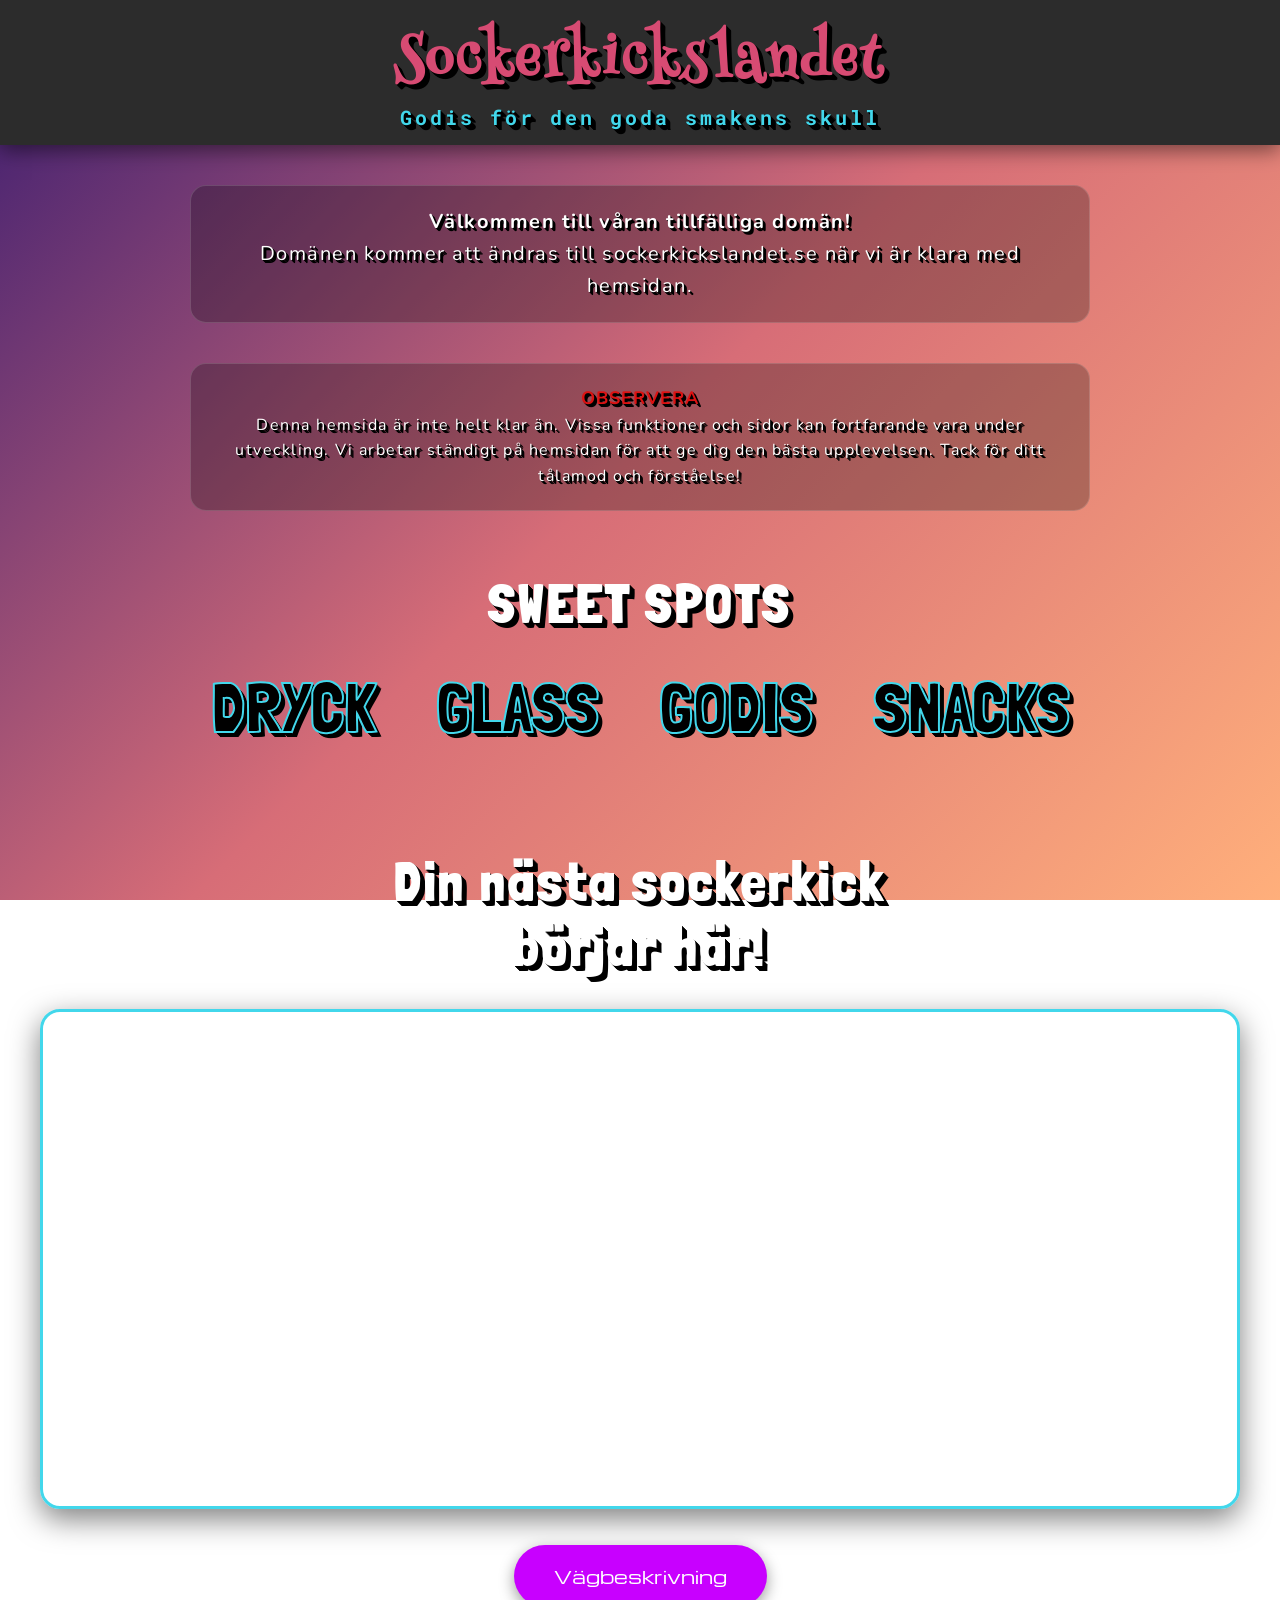
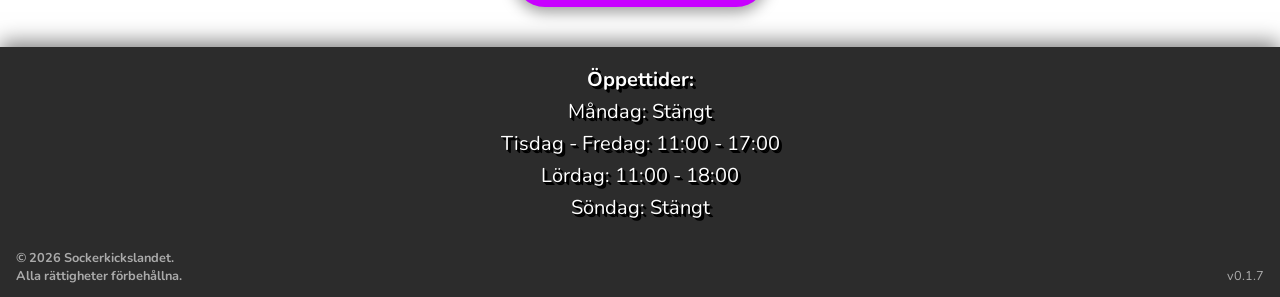
==== index.html @ ba5c366e "Added opening hours Fixed the spacing between name and slogan Made the boxes on landing page equally" ====
<!DOCTYPE html>
<html lang="sv">
<head>
    <meta charset="UTF-8">
    <meta name="viewport" content="width=device-width, initial-scale=1.0">
    <title>Sockerkickslandet</title>
    <link rel="preconnect" href="https://fonts.googleapis.com">
    <link rel="preconnect" href="https://fonts.gstatic.com" crossorigin>
    <link href="https://fonts.googleapis.com/css?family=Henny+Penny" rel="stylesheet">
    <link href="https://fonts.googleapis.com/css?family=Roboto+Mono" rel="stylesheet">
    <link href="https://fonts.googleapis.com/css2?family=Nunito:wght@400;600;700&display=swap" rel="stylesheet">
    <link href="https://fonts.googleapis.com/css?family=Londrina+Solid" rel="stylesheet">
    <link href="https://fonts.googleapis.com/css?family=Michroma" rel="stylesheet">
    <link rel="stylesheet" href="./CSS/style.css">
</head>
<body>

    <header class="header">
        <h1 class="h1">Sockerkickslandet</h1>
        <h4 class="h4">Godis för den goda smakens skull</h4>
    </header>

    <main>
        <p class="intro-text">
            <strong>Välkommen till våran tillfälliga domän!</strong>
            <br> Domänen kommer att ändras till sockerkickslandet.se när vi är klara med hemsidan. <br>
        </p>

        <p class="disclaimer">
            <strong class="obs">OBSERVERA</strong> <br>
            Denna hemsida är inte helt klar än. Vissa funktioner och sidor kan fortfarande vara under utveckling. Vi arbetar ständigt på hemsidan för att ge dig den bästa upplevelsen. Tack för ditt tålamod och förståelse!
        </p>

        <!-- News Carousel -->

        <!-- Sortiment Navigation -->
        <h2 class="section-title">SWEET SPOTS</h2>
        <div class="btns">
            <a href="./pages/dryck.html">DRYCK</a>
            <a href="./pages/glass.html">GLASS</a>
            <a href="./pages/godis.html">GODIS</a>
            <a href="./pages/snacks.html">SNACKS</a>
        </div>

        <!-- Map Section -->
        <div class="map-container">
            <h2 class="section-title">Din nästa sockerkick<br>börjar här!</h2>
            <div class="map">
                <iframe 
                    src="https://www.google.com/maps/embed?pb=!1m18!1m12!1m3!1d4073.549471540988!2d15.08168982332963!3d58.395341096308705!2m3!1f0!2f0!3f0!3m2!1i1024!2i768!4f13.1!3m3!1m2!1s0x465bd1c88b807601%3A0x901c68a6ddb0e1c5!2sSockerkickslandet!5e1!3m2!1sen!2sse!4v1773213784940!5m2!1sen!2sse"
                    allowfullscreen="" loading="lazy">
                </iframe>
            </div>
            <a class="directions" href="https://www.google.com/maps/dir/?api=1&destination=Vadstenagatan 1b, 596 33 Skänninge" target="_blank">
                Vägbeskrivning
            </a>
        </div>
    </main>

    <footer class="recfooter">
        <h4 class="copyright">© 2026 Sockerkickslandet. <br>Alla rättigheter förbehållna.</h4>
        <span class="version"></span>
    </span>

        <p class="open-h">
            <strong>Öppettider:</strong> <br>
            Måndag: Stängt <br>
            Tisdag - Fredag: 11:00 - 17:00 <br>
            Lördag: 11:00 - 18:00 <br>
            Söndag: Stängt
        </p>
    </footer>

    <script src="./JS/script.js"></script>
    <script src="./JS/version.js"></script>
</body>
</html>
---- CSS/style.css ----
/* ===================================================================
   SOCKERKICKSLANDET GLOBAL STYLES (CSS/style.css)
   =================================================================== */

:root {
  --primary-pink: #D74B73;
  --primary-cyan: #42D7EB;
  --purple-bg: #800080;
  --primary-red: #dc1212;
  --dark-header: #2c2c2c;
  --white: #ffffff;
}

* {
  box-sizing: border-box;
  margin: 0;
  padding: 0;
}

body {
  min-height: 100vh;
  display: flex;
  flex-direction: column;
  background: linear-gradient(135deg, #3a1c71, #d76d77, #ffaf7b);
  background-attachment: fixed;
  color: var(--white);
  font-family: 'Nunito', sans-serif;
  overflow-x: hidden;
}

.obs {
  color: var(--primary-red);
  font-weight: bold;
  text-transform: uppercase;
  letter-spacing: 1px;
  font-size: 18px;
}

/* --- HEADER & BRANDING --- */
.header {
  display: flex;
  flex-direction: column;
  align-items: center;
  justify-content: center;
  min-height: 140px;
  background-color: var(--dark-header);
  box-shadow: 0px 5px 20px rgba(0, 0, 0, 0.5);
  position: relative;
  z-index: 10;
  padding: 15px 10px;
}

.logo-link {
  text-decoration: none;
  color: inherit;
  text-align: center;
}

.h1 {
  font-size: clamp(32px, 6vw, 55px);
  font-family: 'Henny Penny', cursive;
  letter-spacing: 3px;
  color: var(--primary-pink);
  text-align: center;
  margin-bottom: -10px;
  text-shadow: #000000 1px 1px 0px, #000000 2px 2px 0px, #000000 3px 3px 0px, #000000 4px 4px 0px, #000000 5px 5px 0px;
}

.h4 {
  font-size: clamp(14px, 3vw, 20px);
  font-family: 'Roboto Mono', monospace;
  letter-spacing: 3px;
  color: var(--primary-cyan);
  text-align: center;
  text-shadow: #000000 1px 1px 0px, #000000 2px 2px 0px, #000000 3px 3px 0px, #000000 4px 4px 0px, #000000 5px 5px 0px;
}

/* --- TYPOGRAPHY & TITLES --- */
.intro-text {
  font-size: 20px;
  font-family: 'Nunito', sans-serif;
  letter-spacing: 1.5px;
  color: var(--white);
  text-align: center;
  margin: 40px auto;
  max-width: 900px;

  /* --- The Product Box Match --- */
  background: rgba(0, 0, 0, 0.25); /* The exact semi-transparent dark background */
  padding: 20px 30px; /* Matching padding, slightly wider on the sides for text */
  border-radius: 16px; /* Matched corner rounding */
  border: 1px solid rgba(255, 255, 255, 0.15); /* Matched subtle white border highlight */
  
  padding: 5 20px;
  text-shadow: #000000 1px 1px 0px, #000000 2px 2px 0px, #000000 3px 3px 0px;
  line-height: 1.6;
}

.disclaimer {
  font-size: 16px;
  font-family: 'Nunito', sans-serif;
  letter-spacing: 1.5px;
  color: var(--white); /* Swapped to white so it reads beautifully over the dark box, or use var(--primary-pink) if you want it to pop! */
  text-align: center;
  margin: 40px auto; /* Increased margin to give the box some breathing room from other elements */
  max-width: 900px;
  
  /* --- The Product Box Match --- */
  background: rgba(0, 0, 0, 0.25); /* The exact semi-transparent dark background */
  padding: 20px 30px; /* Matching padding, slightly wider on the sides for text */
  border-radius: 16px; /* Matched corner rounding */
  border: 1px solid rgba(255, 255, 255, 0.15); /* Matched subtle white border highlight */
  
  /* --- Text Styling --- */
  text-shadow: #000000 1px 1px 0px, #000000 2px 2px 0px, #000000 3px 3px 0px;
  line-height: 1.6; /* Slightly increased for easier reading inside a box */
}

.section-title {
  font-size: clamp(32px, 5vw, 55px);
  font-family: 'Ethnocentric', 'Londrina Solid', sans-serif;
  letter-spacing: 3px;
  color: var(--white);
  text-align: center; 
  margin: 60px 20px 30px;
  text-shadow: #000000 1px 1px 0px, #000000 2px 2px 0px, #000000 3px 3px 0px, #000000 4px 4px 0px, #000000 5px 5px 0px;
}

/* --- CATEGORY BUTTONS --- */
.btns {
  display: flex;
  justify-content: center;
  flex-wrap: wrap;
  gap: 60px;
  margin: 30px 20px;
}

.btns a {
  font-family: 'Londrina Solid', cursive, sans-serif;
  font-size: clamp(40px, 6vw, 70px);
  text-decoration: none;
  text-shadow: #000000 1px 1px 0px, #000000 2px 2px 0px, #000000 3px 3px 0px, #000000 4px 4px 0px, #000000 5px 5px 0px;
  color: #000000;
  -webkit-text-stroke: 2px var(--primary-cyan);
  transition: transform 0.2s ease;
}

.btns a:hover {
  transform: scale(1.1);
}

/* --- CAROUSEL & PRODUCT ROWS --- */
.carousel-wrapper {
  display: flex;
  align-items: center;
  justify-content: center;
  width: 95%;             /* Expanded to take up more screen space */
  max-width: 1400px;      /* Increased from 1200px for a roomier look */
  margin: 0 auto 40px auto;
  position: relative;
  padding: 0 50px;
}

.image-row {
  display: flex;
  gap: 30px;
  align-items: center;
  /* 'safe center' centers items when they fit, but switches to left-aligned when they overflow */
  justify-content: safe center; 
  overflow-x: auto;
  padding: 15px 20px; /* Generous side padding so cards don't hit the screen edge */
  width: 100%;
  scroll-behavior: smooth;
  cursor: grab;
  user-select: none;
  -webkit-user-drag: none;

  scrollbar-width: none;
  -ms-overflow-style: none;
}

.image-row::-webkit-scrollbar {
  display: none;
}

.image-row.active {
  cursor: grabbing;
}

.image-row.is-dragging {
  scroll-behavior: auto !important; /* Disables smooth lag during drag */
  cursor: grabbing !important;
}

.product-group {
  display: flex;
  flex-direction: column;
  align-items: center;  
  gap: 15px;
  flex-shrink: 0;
  background: rgba(0, 0, 0, 0.25);
  padding: 20px;
  border-radius: 16px;
  border: 1px solid rgba(255, 255, 255, 0.15);
  min-width: 220px;
}

.product-images {
  display: flex;
  justify-content: center;
  align-items: center;
  gap: 10px;
  height: 250px;
}

.product-images img {
  max-height: 100%;
  width: auto;
  object-fit: contain;
  filter: drop-shadow(0px 8px 12px rgba(0,0,0,0.5));
}

.product-text {
  font-size: 18px;
  font-family: 'Michroma', sans-serif;
  color: var(--white);
  text-align: center; 
  text-shadow: #000000 1px 1px 0px, #000000 2px 2px 0px, #000000 3px 3px 0px;
  line-height: 1.4;
}

.product-images img {         /* PREVENT IMAGE DRAGGING */
  pointer-events: none;       /* Disables clicking/dragging on the image itself */
  user-select: none;          /* Prevents image highlighting */
  -webkit-user-drag: none;    /* Safari/Chrome native drag disable */
}

/* Arrow Navigation Buttons */
.scroll-btn {
  position: absolute;
  top: 50%;
  transform: translateY(-50%);
  background: rgba(0, 0, 0, 0.6);
  color: var(--primary-cyan);
  border: 2px solid var(--primary-cyan);
  border-radius: 50%;
  width: 45px;
  height: 45px;
  font-size: 24px;
  cursor: pointer;
  z-index: 5;
  transition: all 0.2s ease;
}

.scroll-btn:hover {
  background: var(--primary-cyan);
  color: #000;
}

.scroll-btn.left { left: 0; }
.scroll-btn.right { right: 0; }

/* --- MAP & DIRECTIONS --- */
.map-container {
  display: flex;
  flex-direction: column;
  align-items: center;
  margin: 40px auto;
  width: 95%;            /* Spans wider across screen */
  max-width: 1200px;     /* Increased max limit from 800px */
}

.map {
  width: 100%;
}

.map iframe {
  width: 100%;
  height: 500px;         /* Increased height to match wider layout */
  border-radius: 20px;
  border: 3px solid var(--primary-cyan);
  box-shadow: 0px 10px 30px rgba(0, 0, 0, 0.5);
}

.directions {
  display: inline-block;
  margin-top: 30px;
  padding: 18px 40px;
  background-color: #c800ff;
  color: var(--white);
  text-decoration: none;
  font-family: "Michroma", sans-serif;
  font-size: 18px;
  border-radius: 50px;
  box-shadow: 0px 5px 15px rgba(0,0,0,0.4);
  transition: all 0.2s ease;
}

.directions:hover {
  background-color: #800080;
  transform: scale(1.05);
}

/* --- FOOTER --- */
.recfooter {
  position: relative; /* Acts as the anchor for absolute positioning */
  margin-top: auto;
  width: 100%;
  height: 250px;
  background-color: var(--dark-header);
  box-shadow: 0px -5px 20px rgba(0, 0, 0, 0.5);
  display: flex;
  align-items: center;
  justify-content: center;
}

/* Version text styling */
.recfooter .version {
  position: absolute;
  bottom: 12px;        /* Adjust distance from the bottom edge */
  right: 16px;         /* Adjust distance from the right edge */
  font-size: 0.8rem;
  color: var(--text-color, #ffffff); /* Adapts to your theme color, or falls back to white */
  opacity: 0.6;        /* Gives it a subtle look */
}

.copyright {
  position: absolute;
  bottom: 12px;        /* Adjust distance from the bottom edge */
  left: 16px;          /* Adjust distance from the left edge */
  font-size: 0.8rem;
  color: var(--text-color, #ffffff); /* Adapts to your theme color, or falls back to white */
  opacity: 0.6;        /* Gives it a subtle look */
}

.open-h {
  position: absolute;
  font-size : 20px;
  text-align: center;
  color: var(--white);
  margin-top: -55px;

  padding: 5 20px;
  text-shadow: #000000 1px 1px 0px, #000000 2px 2px 0px, #000000 3px 3px 0px;
  line-height: 1.6;
}

/* --- GRID LAYOUT (For Kulglass) --- */
.grid-container {
  display: grid;
  grid-template-columns: repeat(auto-fit, minmax(210px, 1fr));
  gap: 30px;
  max-width: 1200px;
  margin: 0 auto;
  padding: 20px;
  justify-items: center;
}

.out-of-stock {
  opacity: 0.5; /* Makes the product appear faded */
  position: relative;
  filter: brightness(0.7); /* Optional: adds a slight extra darkened/faded effect */
}

.dryck-info {
  text-align: center;
  font-size: 22px;
  margin: 20px auto;
  max-width: 800px;
  padding: 0 20px;
}

/* ===================================================================
   RESPONSIVE DESIGN (Media Query for Mobile Devices)
   =================================================================== */

@media (max-width: 768px) {
  .header {
    min-height: 100px; 
    padding: 10px 5px;
  }

  .h1 {
    text-shadow: #000000 1px 1px 0px, #000000 2px 2px 0px, #000000 3px 3px 0px; 
  }

  .intro-text {
    font-size: 16px; 
    margin: 20px auto;
  }

  .btns {
    gap: 25px; 
    margin: 20px 10px;
  }

  /* --- UPDATED CAROUSEL SYSTEM --- */
  .carousel-wrapper {
    padding: 0 15px; 
    width: 100%;
  }

  .image-row {
    gap: 15px; 
    padding: 10px 5px;
  }

  .product-group {
    min-width: 150px;    
    max-width: 165px;
    padding: 12px;       
    border-radius: 12px; 
    gap: 8px;
    justify-content: space-between; /* Pushes the image to the top and text to the absolute bottom of the card */
  }

  .product-images {
    height: 160px; 
  }

  .product-text {
    font-size: 14px;
    display: flex;
    flex-direction: column;
    justify-content: center;
    height: 48px; /* Force a uniform height so 3-line and 4-line items take up the exact same amount of space! */
  }

  .scroll-btn {
    display: none !important; 
  }

  .map iframe {
    height: 350px; 
  }

  .intro-text {
     /* --- The Product Box Match --- */
  background: rgba(0, 0, 0, 0.25); /* The exact semi-transparent dark background */
  padding: 20px 30px; /* Matching padding, slightly wider on the sides for text */
  border-radius: 16px; /* Matched corner rounding */
  border: 1px solid rgba(255, 255, 255, 0.15); /* Matched subtle white border highlight */
  width: calc(100% -40px);
  margin: 30px 20px;
  box-sizing: border-box;
  }

  .disclaimer {
 /* --- The Product Box Match --- */
  background: rgba(0, 0, 0, 0.25); /* The exact semi-transparent dark background */
  padding: 20px 30px; /* Matching padding, slightly wider on the sides for text */
  border-radius: 16px; /* Matched corner rounding */
  border: 1px solid rgba(255, 255, 255, 0.15); /* Matched subtle white border highlight */
  width: calc(100% -40px);
  margin: 0 20px;
  box-sizing: border-box;
  }

   /* --- MOBILE CSS GRID ADJUSTMENTS FOR KULGLASS --- */
  .grid-container {
    /* Changes columns on mobile to fit exactly two cards side-by-side perfectly! */
    grid-template-columns: repeat(2, minmax(140px, 1fr)); 
    gap: 15px; /* Squeezes the grid rows and columns closer together */
    padding: 15px;
    justify-items: center;
  }

  .copyright {
  position: absolute;
  bottom: 12px;        /* Adjust distance from the bottom edge */
  left: 16px;          /* Adjust distance from the left edge */
  font-size: 0.75rem;
  color: var(--text-color, #ffffff); /* Adapts to your theme color, or falls back to white */
  opacity: 0.6;        /* Gives it a subtle look */
  }
}
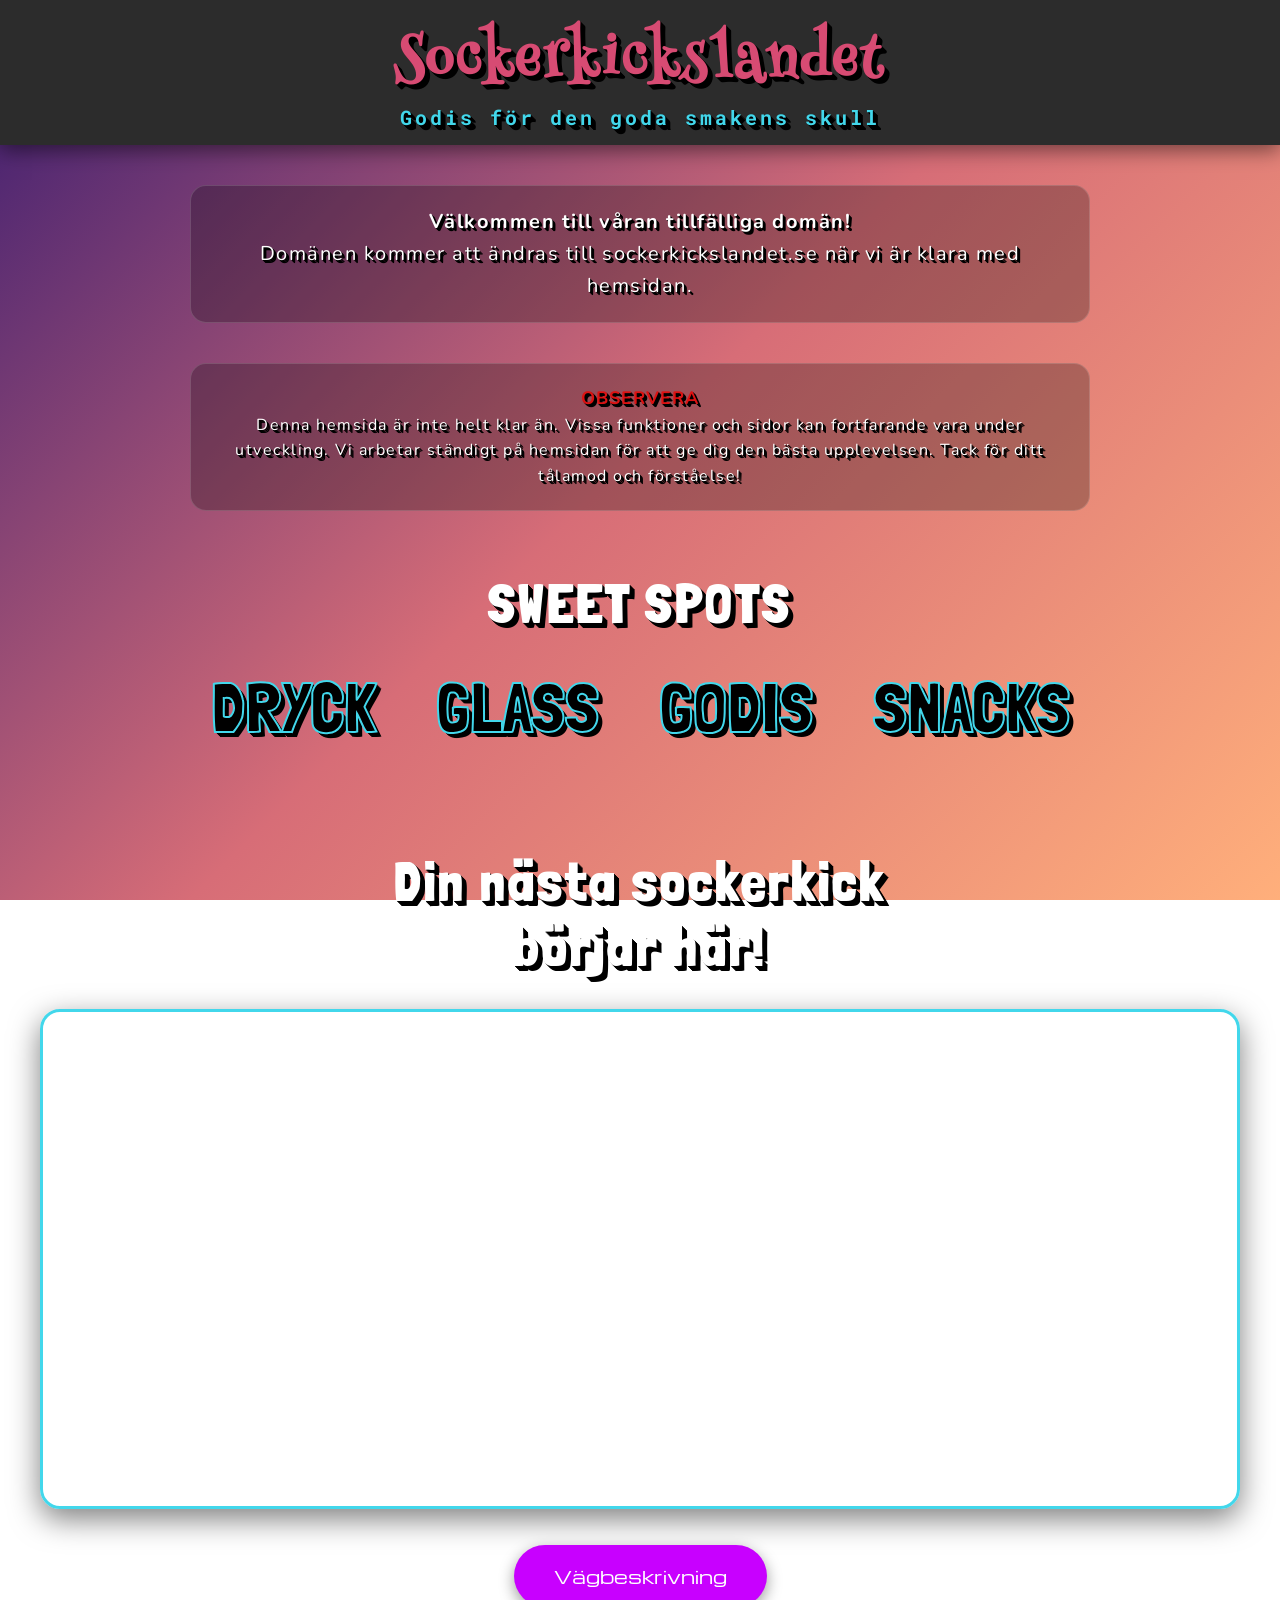
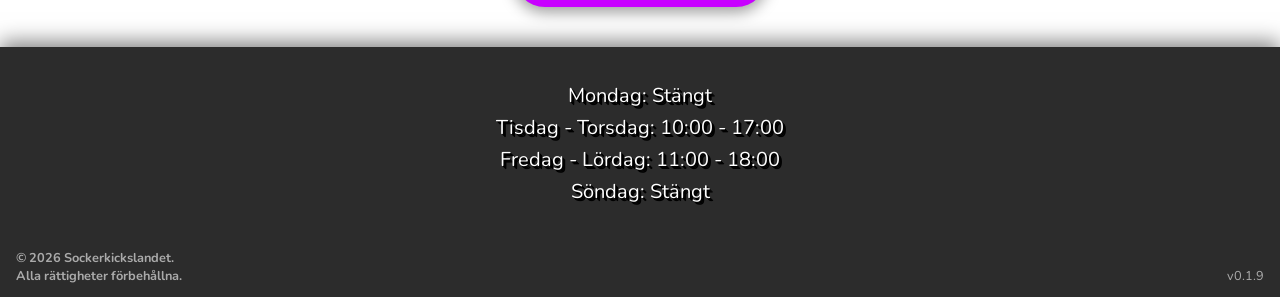
==== commit 533b7c65: "Fixed and optimized opening hours" ====
--- a/index.html
+++ b/index.html
@@ -60,18 +60,11 @@
     <footer class="recfooter">
         <h4 class="copyright">© 2026 Sockerkickslandet. <br>Alla rättigheter förbehållna.</h4>
         <span class="version"></span>
-    </span>
 
-        <p class="open-h">
-            <strong>Öppettider:</strong> <br>
-            Måndag: Stängt <br>
-            Tisdag - Fredag: 11:00 - 17:00 <br>
-            Lördag: 11:00 - 18:00 <br>
-            Söndag: Stängt
-        </p>
+        <p class="open-h"></p>
     </footer>
 
     <script src="./JS/script.js"></script>
-    <script src="./JS/version.js"></script>
+    <script src="./JS/optimization.js"></script>
 </body>
 </html>
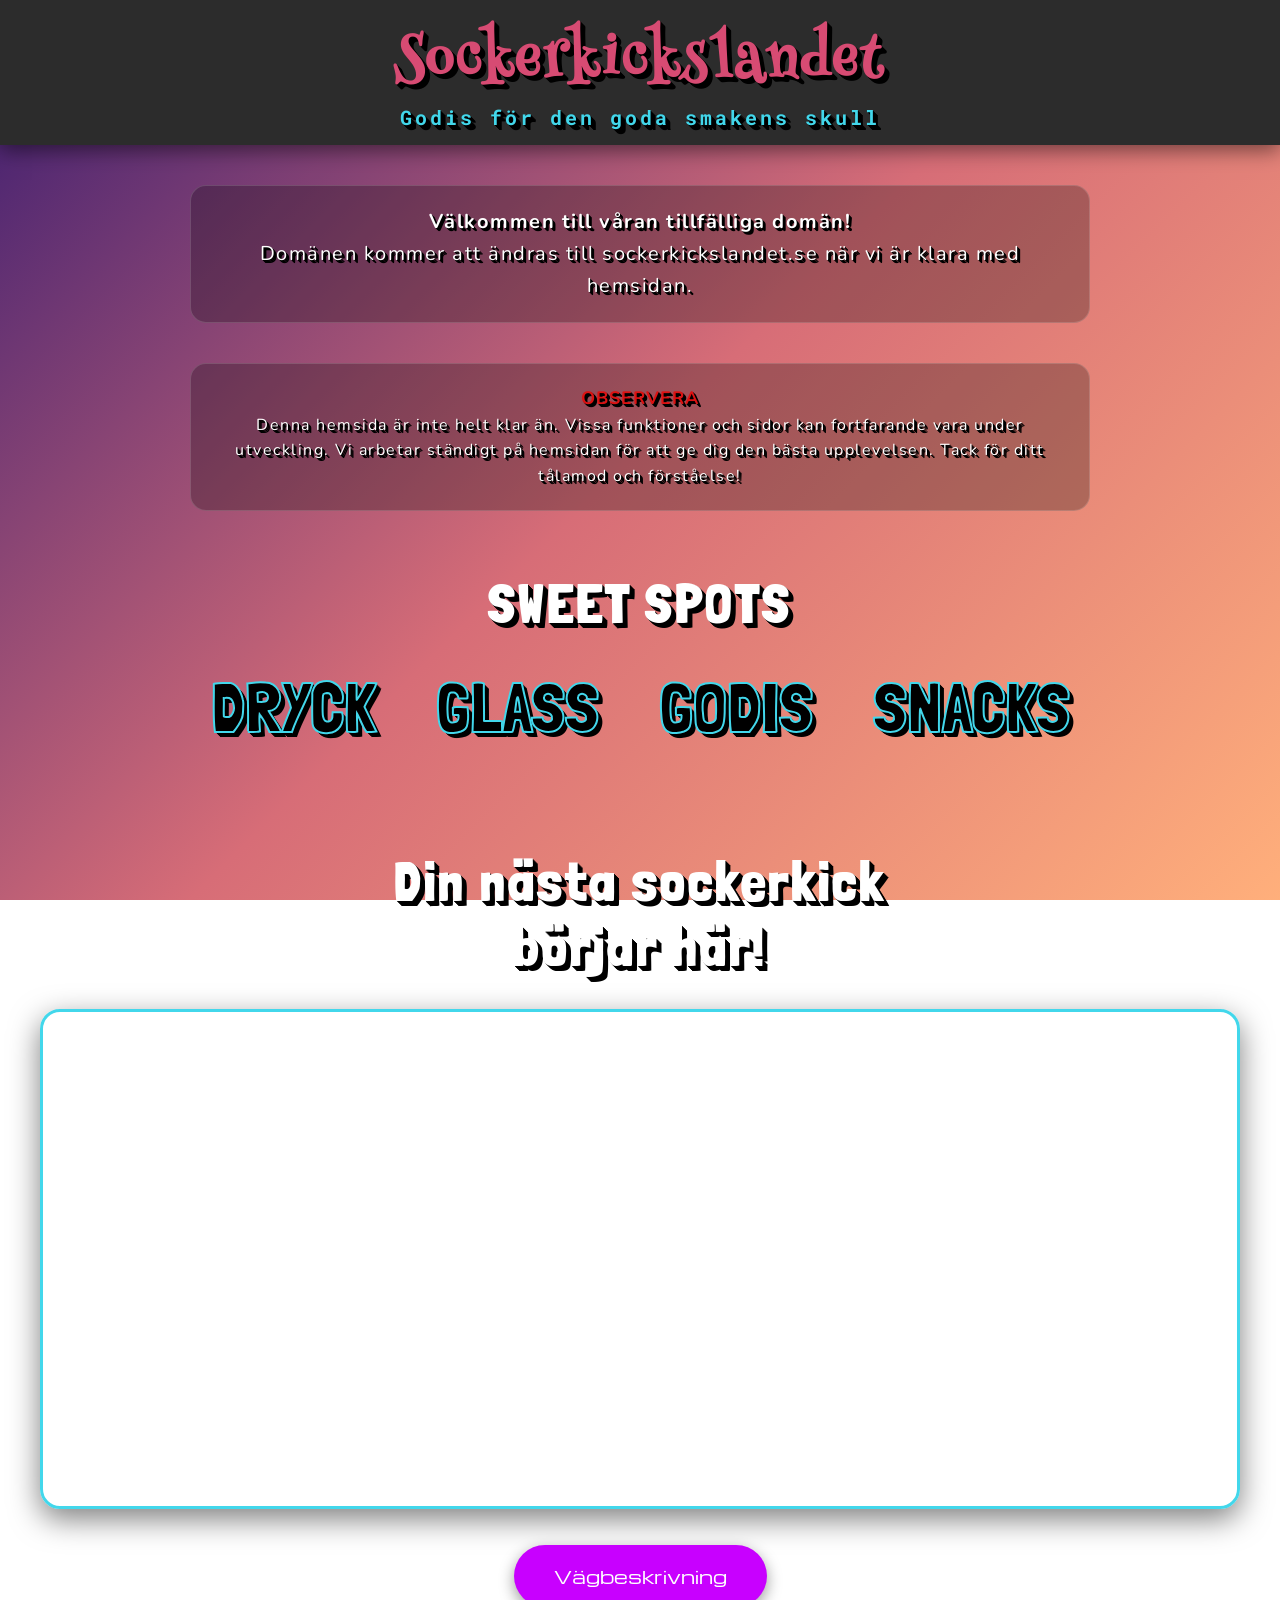
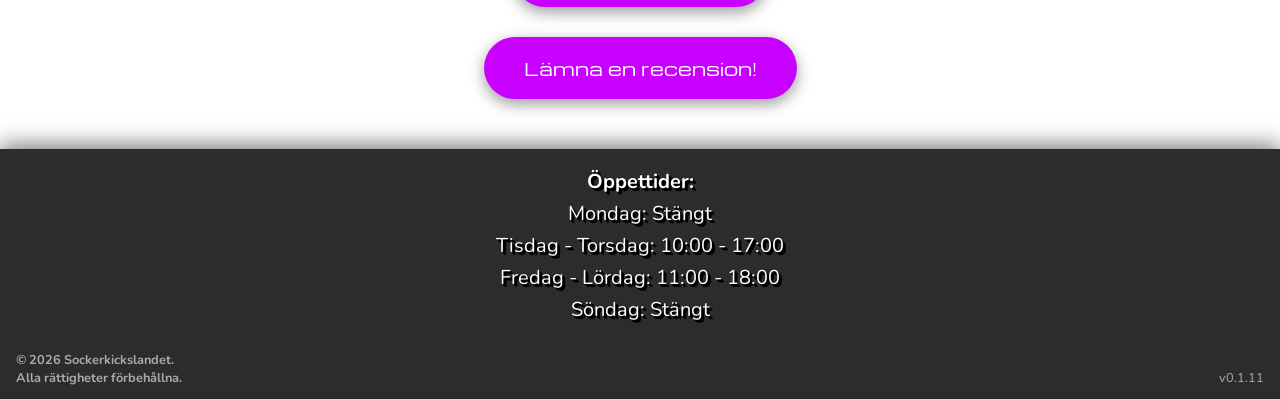
==== commit ef220442: "Added a review button Fixed some visual bugs" ====
--- a/index.html
+++ b/index.html
@@ -55,6 +55,13 @@
                 Vägbeskrivning
             </a>
         </div>
+
+        <!-- Leave a Review -->
+        <div class="review-btn">
+            <a class="review-link" href="https://search.google.com/local/writereview?placeid=ChIJAXaAi8jRW0YRxeGw3aZoHJA">
+            Lämna en recension!
+            </a>
+        </div>
     </main>
 
     <footer class="recfooter">
--- a/CSS/style.css
+++ b/CSS/style.css
@@ -266,6 +266,7 @@
   flex-direction: column;
   align-items: center;
   margin: 40px auto;
+  margin-bottom: 10px;
   width: 95%;            /* Spans wider across screen */
   max-width: 1200px;     /* Increased max limit from 800px */
 }
@@ -297,6 +298,33 @@
 }
 
 .directions:hover {
+  background-color: #800080;
+  transform: scale(1.05);
+}
+
+/* --- REVIEW LINK --- */
+.review-btn {
+  display: flex;
+  justify-content: center;
+  margin-bottom: 50px;
+}
+
+.review-link {
+  display: inline-block;
+  text-align: center;
+  margin-top: 20px;
+  padding: 18px 40px;
+  background-color: #c800ff;
+  color: var(--white);
+  text-decoration: none;
+  font-family: "Michroma", sans-serif;
+  font-size: 18px;
+  border-radius: 50px;
+  box-shadow: 0px 5px 15px rgba(0,0,0,0.4);
+  transition: all 0.2s ease;
+}
+
+.review-link:hover {
   background-color: #800080;
   transform: scale(1.05);
 }
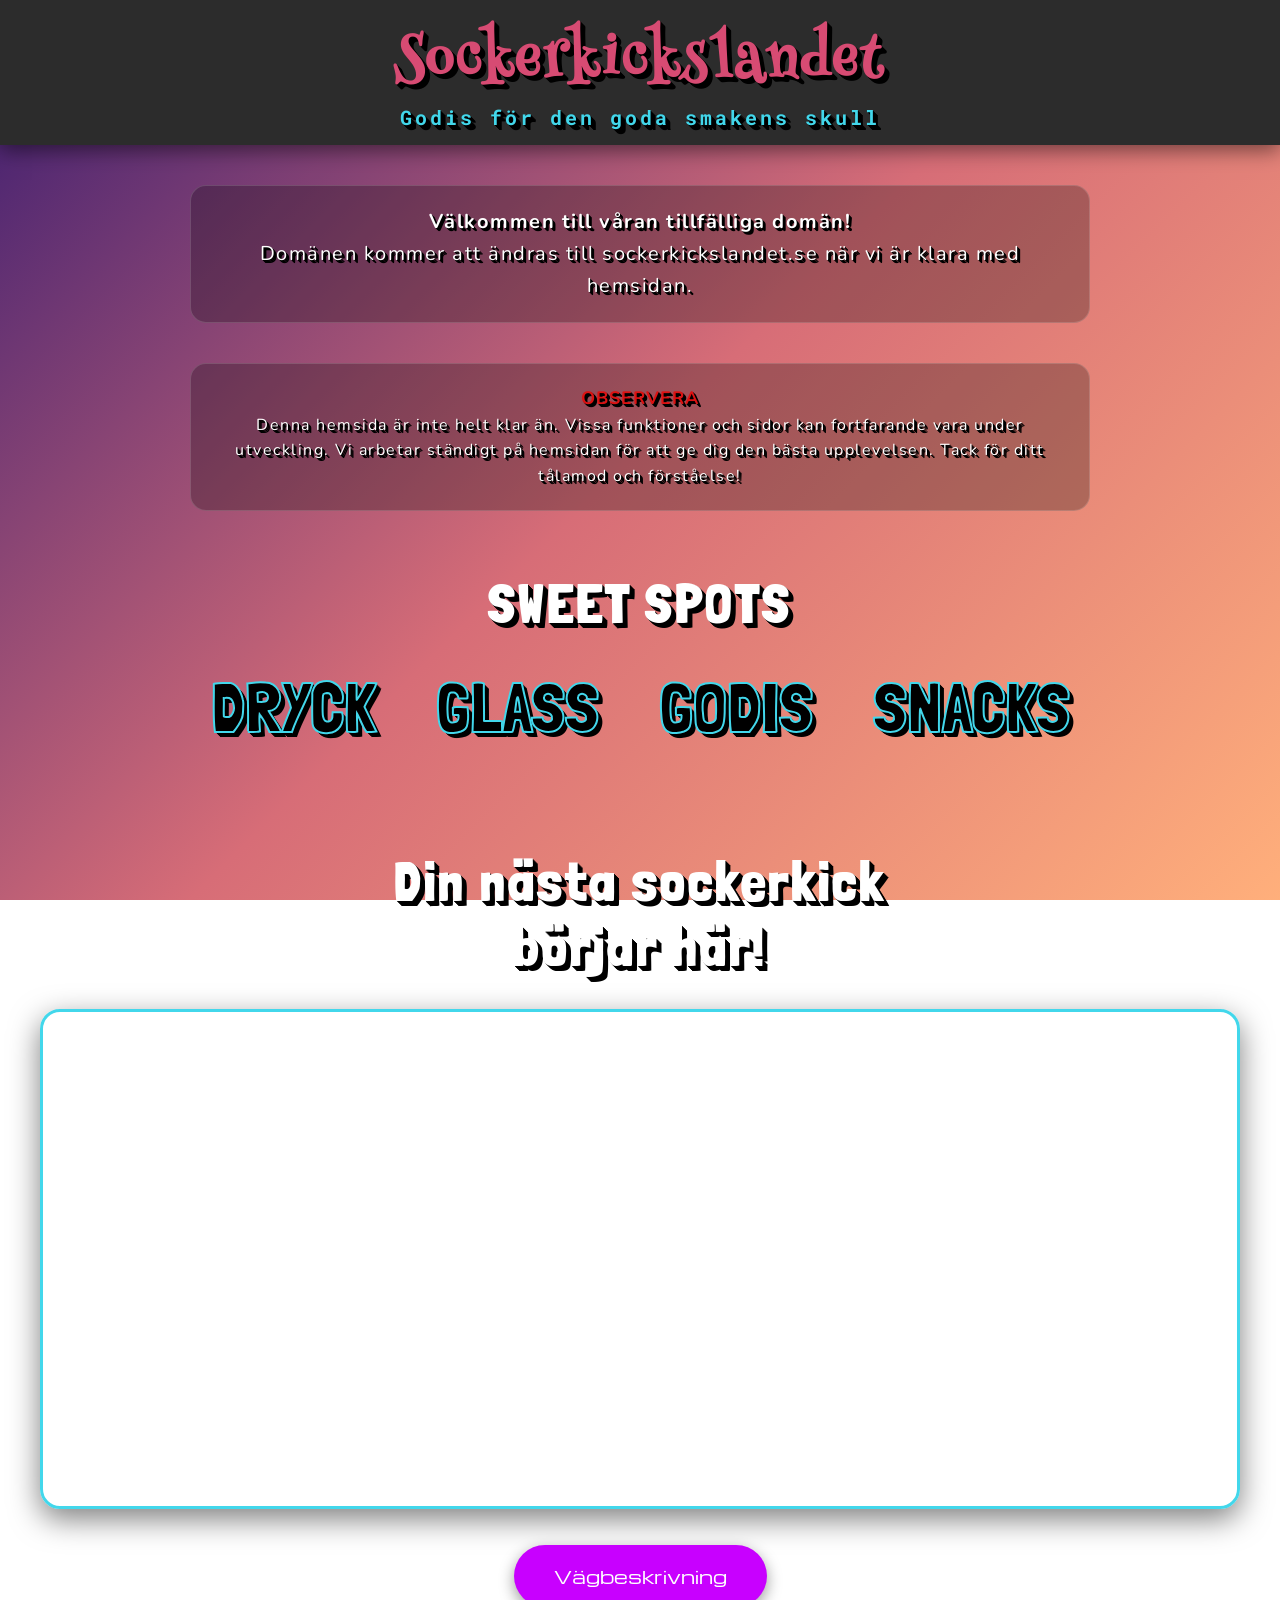
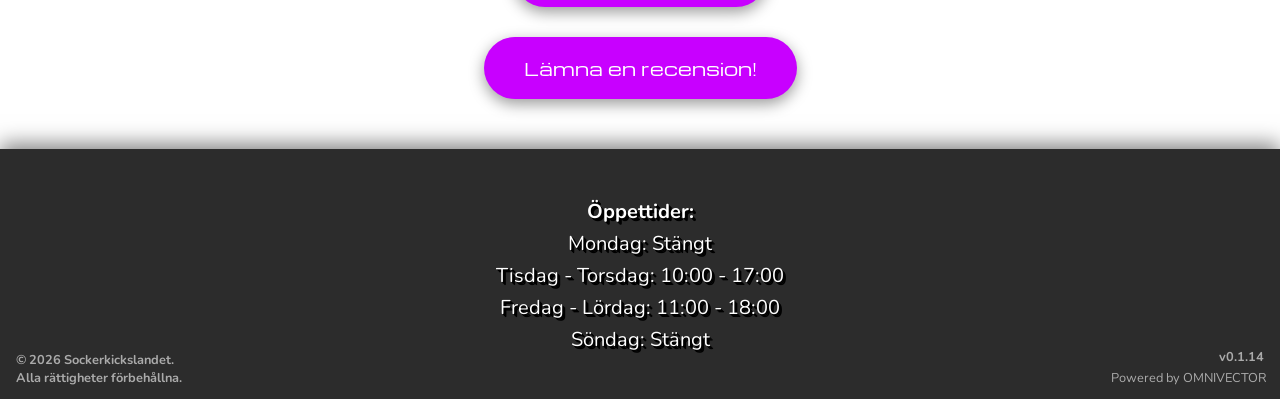
==== commit f87eef82: "Added my company under the version Fixed some minor vissual bugs" ====
--- a/index.html
+++ b/index.html
@@ -68,6 +68,8 @@
         <h4 class="copyright">© 2026 Sockerkickslandet. <br>Alla rättigheter förbehållna.</h4>
         <span class="version"></span>
 
+        <span class="powered"></span>
+
         <p class="open-h"></p>
     </footer>
 
--- a/CSS/style.css
+++ b/CSS/style.css
@@ -345,7 +345,7 @@
 /* Version text styling */
 .recfooter .version {
   position: absolute;
-  bottom: 12px;        /* Adjust distance from the bottom edge */
+  bottom: 33px;        /* Adjust distance from the bottom edge */
   right: 16px;         /* Adjust distance from the right edge */
   font-size: 0.8rem;
   color: var(--text-color, #ffffff); /* Adapts to your theme color, or falls back to white */
@@ -361,12 +361,22 @@
   opacity: 0.6;        /* Gives it a subtle look */
 }
 
+.recfooter .powered {
+  position: absolute;
+  bottom: 12px;        /* Adjust distance from the bottom edge */
+  right: -65px;         /* Adjust distance from the right edge */
+  transform: translateX(-50%); /* Center the text */
+  font-size: 0.8rem;
+  color: var(--text-color, #ffffff); /* Adapts to your theme color, or falls back to white */
+  opacity: 0.6;        /* Gives it a subtle look */
+}
+
 .open-h {
   position: absolute;
   font-size : 20px;
   text-align: center;
   color: var(--white);
-  margin-top: -55px;
+  margin-top: 5px;
 
   padding: 5 20px;
   text-shadow: #000000 1px 1px 0px, #000000 2px 2px 0px, #000000 3px 3px 0px;
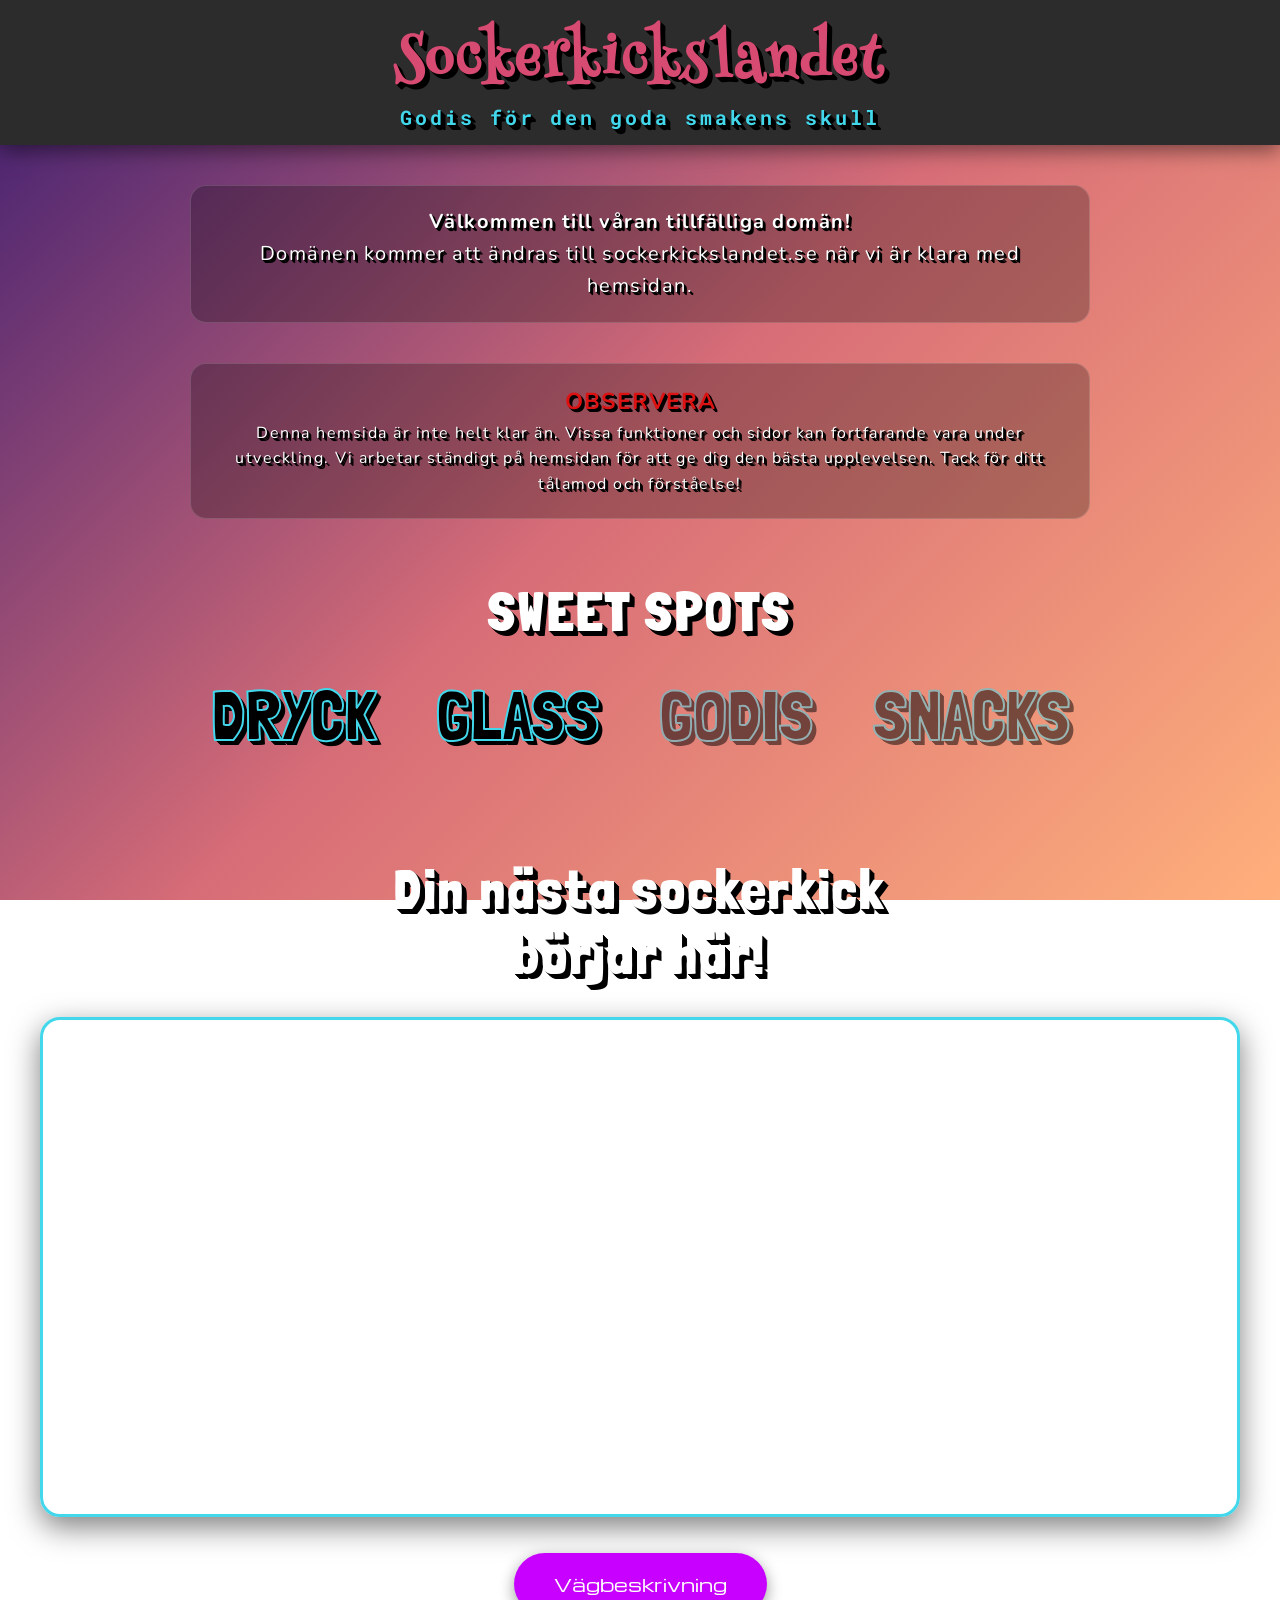
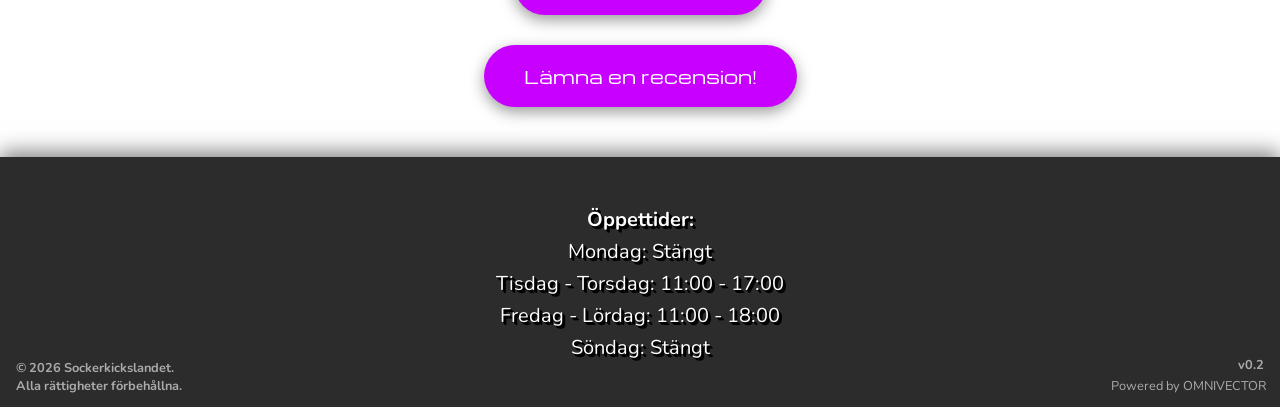
==== commit 9bfba171: "Added sub-categories to sweet spots and fixed the opening hours. Added disclaimer telling users it's" ====
--- a/index.html
+++ b/index.html
@@ -38,8 +38,8 @@
         <div class="btns">
             <a href="./pages/dryck.html">DRYCK</a>
             <a href="./pages/glass.html">GLASS</a>
-            <a href="./pages/godis.html">GODIS</a>
-            <a href="./pages/snacks.html">SNACKS</a>
+            <a class="disabled-link" href="./pages/godis.html">GODIS</a>
+            <a class="disabled-link" hred="./pages/snacks.html">SNACKS</a>
         </div>
 
         <!-- Map Section -->
--- a/CSS/style.css
+++ b/CSS/style.css
@@ -32,8 +32,35 @@
   color: var(--primary-red);
   font-weight: bold;
   text-transform: uppercase;
+  text-decoration: none;
   letter-spacing: 1px;
-  font-size: 18px;
+  font-size: 23px;
+}
+
+.utveckling {
+  color: var(--primary-red);
+  font-weight: bold;
+  text-transform: uppercase;
+  text-decoration: none;
+  letter-spacing: 1px;
+  font-size: 23px;
+}
+
+.back {
+  display: flex;
+  justify-content: left;
+  flex-wrap: wrap;
+  gap: 60px;
+  margin: 30px 20px;
+}
+
+.back a {
+  font-family: 'Ethnocentric', 'Londrina Solid', sans-serif;
+  font-size: clamp(20px, 3vw, 40px);
+  text-decoration: none;
+  text-shadow: #000000 1px 1px 0px, #000000 2px 2px 0px, #000000 3px 3px 0px, #000000 4px 4px 0px, #000000 5px 5px 0px;
+  color: #000000;
+  -webkit-text-stroke: 1px var(--primary-cyan);
 }
 
 /* --- HEADER & BRANDING --- */
@@ -116,6 +143,7 @@
   line-height: 1.6; /* Slightly increased for easier reading inside a box */
 }
 
+/* --- SECTION TITLES --- */
 .section-title {
   font-size: clamp(32px, 5vw, 55px);
   font-family: 'Ethnocentric', 'Londrina Solid', sans-serif;
@@ -124,6 +152,12 @@
   text-align: center; 
   margin: 60px 20px 30px;
   text-shadow: #000000 1px 1px 0px, #000000 2px 2px 0px, #000000 3px 3px 0px, #000000 4px 4px 0px, #000000 5px 5px 0px;
+}
+
+.disabled-link {
+  pointer-events: none; /* Stops all mouse clicks & touch events */
+  opacity: 0.5;          /* Gives it a disabled/greyed-out look */
+  cursor: default;      /* Removes the hand pointer cursor */
 }
 
 /* --- CATEGORY BUTTONS --- */
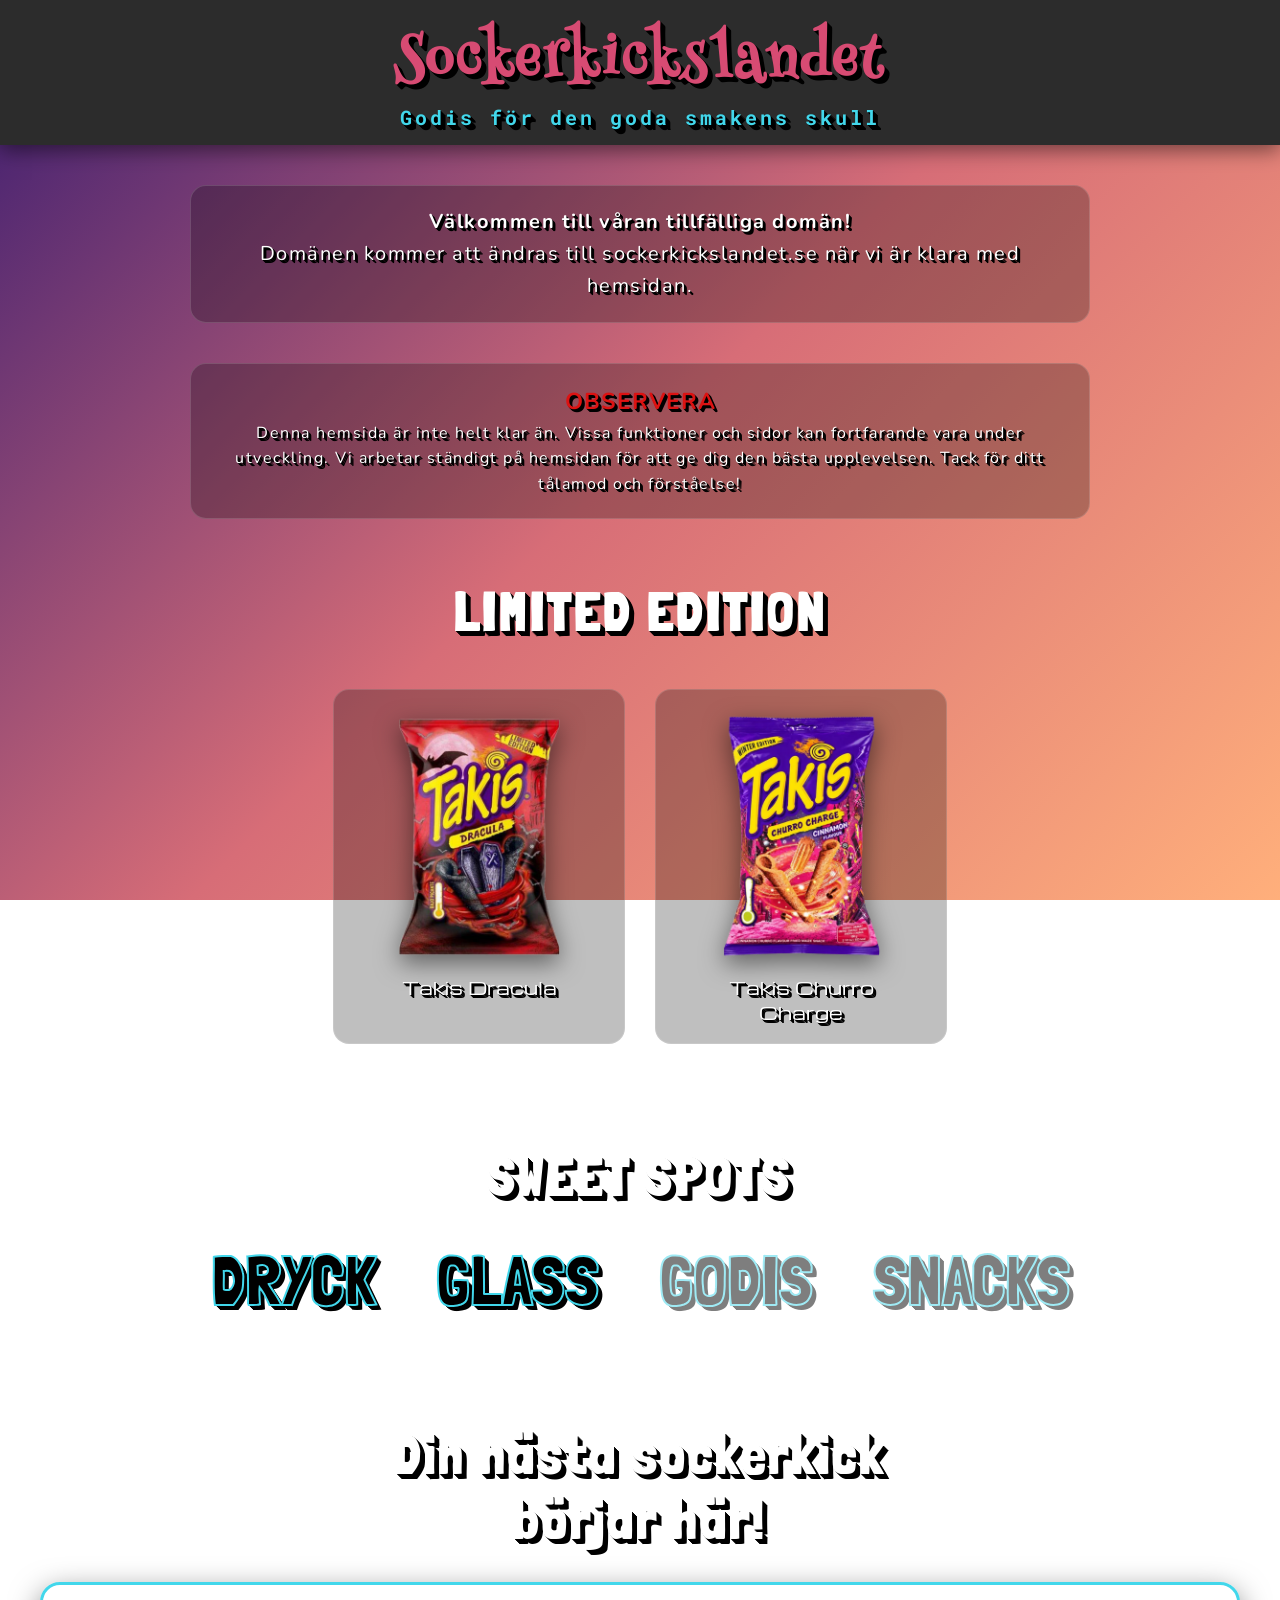
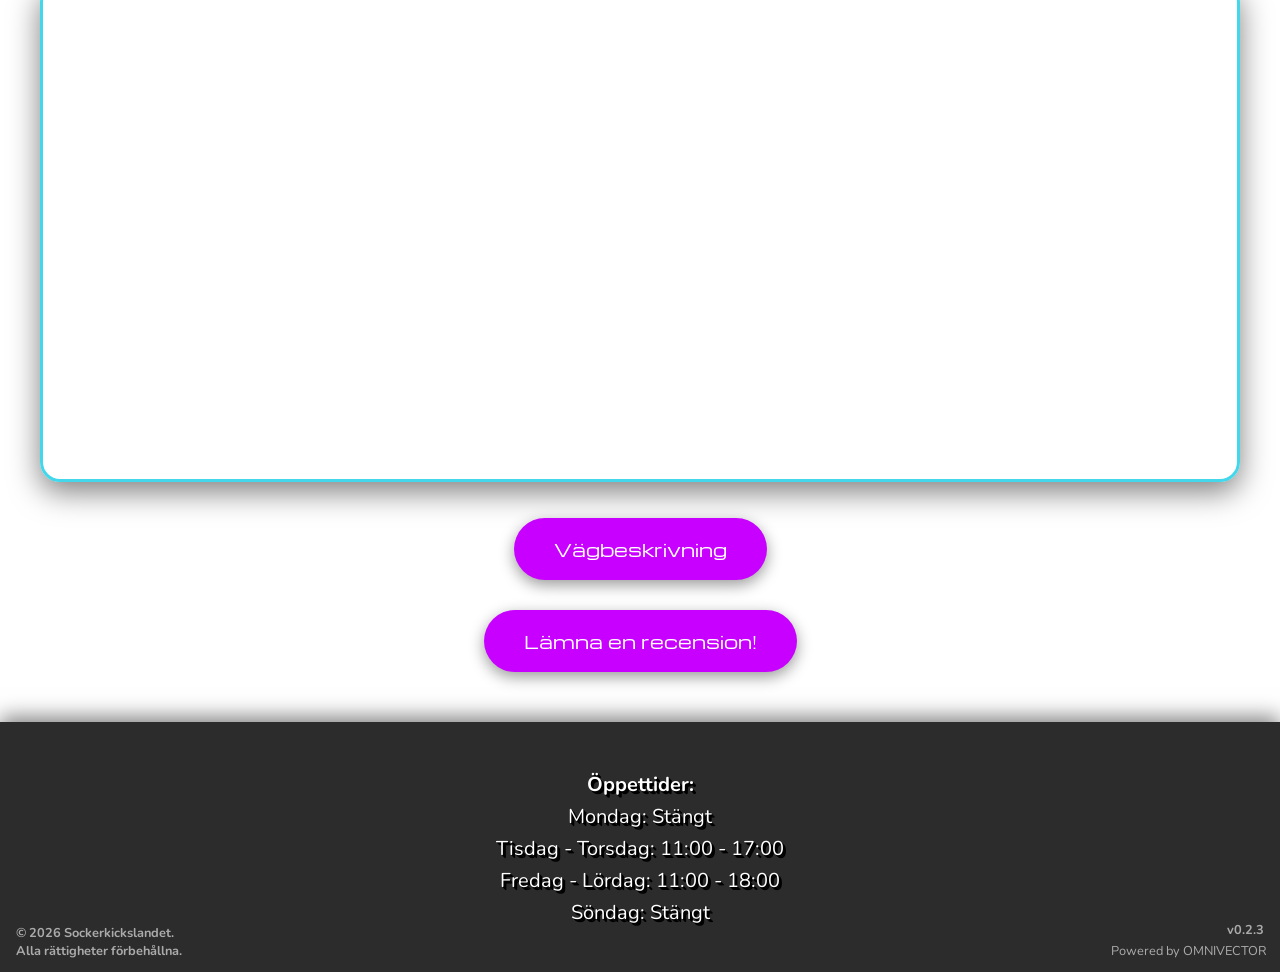
==== commit 5ca56621: "Added LIMITED EDITION section to index.html and started working on the snacks section. Will not open" ====
--- a/index.html
+++ b/index.html
@@ -31,7 +31,26 @@
             Denna hemsida är inte helt klar än. Vissa funktioner och sidor kan fortfarande vara under utveckling. Vi arbetar ständigt på hemsidan för att ge dig den bästa upplevelsen. Tack för ditt tålamod och förståelse!
         </p>
 
-        <!-- News Carousel -->
+        <!-- Limited Edition Carousel -->
+        <h2 class="section-title">LIMITED EDITION</h2>
+        <div class="carousel-wrapper">
+            <button class="scroll-btn left">&lt;</button>
+            <div class="image-row limited-edition">
+                <div class="product-group">
+                    <div class="product-images">
+                        <img src="./images/snacks/Takis Dracula.webp" alt="Pepsi 50cl" onerror="this.src='https://via.placeholder.com/150x250?text=Nyhet'">
+                    </div>
+                    <p class="product-text">Takis Dracula</p>
+                </div>
+                <div class="product-group">
+                    <div class="product-images">
+                        <img src="./images/snacks/Takis Churro Charge.webp" alt="Pepsi 50cl" onerror="this.src='https://via.placeholder.com/150x250?text=Nyhet'">
+                    </div>
+                    <p class="product-text">Takis Churro <br> Charge</p>
+                </div>
+            </div>
+            <button class="scroll-btn right">&gt;</button>
+        </div>
 
         <!-- Sortiment Navigation -->
         <h2 class="section-title">SWEET SPOTS</h2>
@@ -39,7 +58,7 @@
             <a href="./pages/dryck.html">DRYCK</a>
             <a href="./pages/glass.html">GLASS</a>
             <a class="disabled-link" href="./pages/godis.html">GODIS</a>
-            <a class="disabled-link" hred="./pages/snacks.html">SNACKS</a>
+            <a class="disabled-link" href="./pages/snacks.html">SNACKS</a>
         </div>
 
         <!-- Map Section -->
--- a/CSS/style.css
+++ b/CSS/style.css
@@ -21,11 +21,12 @@
   min-height: 100vh;
   display: flex;
   flex-direction: column;
-  background: linear-gradient(135deg, #3a1c71, #d76d77, #ffaf7b);
+  background: linear-gradient(135deg, #3a1c71, #d76d77, #ffaf7b) no-repeat fixed;
   background-attachment: fixed;
   color: var(--white);
   font-family: 'Nunito', sans-serif;
   overflow-x: hidden;
+  overscroll-behavior-y: none;
 }
 
 .obs {
@@ -51,7 +52,7 @@
   justify-content: left;
   flex-wrap: wrap;
   gap: 60px;
-  margin: 30px 20px;
+  margin: 30px 40px;
 }
 
 .back a {
@@ -61,6 +62,11 @@
   text-shadow: #000000 1px 1px 0px, #000000 2px 2px 0px, #000000 3px 3px 0px, #000000 4px 4px 0px, #000000 5px 5px 0px;
   color: #000000;
   -webkit-text-stroke: 1px var(--primary-cyan);
+}
+
+.back a:hover {
+  transform: scale(1.1);
+  transition: transform 0.2s ease;
 }
 
 /* --- HEADER & BRANDING --- */
@@ -160,6 +166,10 @@
   cursor: default;      /* Removes the hand pointer cursor */
 }
 
+.limited-edition {
+  margin-bottom: 25px;
+}
+
 /* --- CATEGORY BUTTONS --- */
 .btns {
   display: flex;
@@ -261,6 +271,7 @@
   text-align: center; 
   text-shadow: #000000 1px 1px 0px, #000000 2px 2px 0px, #000000 3px 3px 0px;
   line-height: 1.4;
+  height: 48px; /* Force a uniform height so 3-line and 4-line items take up the exact same amount of space! */
 }
 
 .product-images img {         /* PREVENT IMAGE DRAGGING */
@@ -545,4 +556,12 @@
   color: var(--text-color, #ffffff); /* Adapts to your theme color, or falls back to white */
   opacity: 0.6;        /* Gives it a subtle look */
   }
+
+  .open-h {
+  margin-bottom: 50px;
+  }
+
+  .back {
+    margin: 30px 20px;
+  }
 }
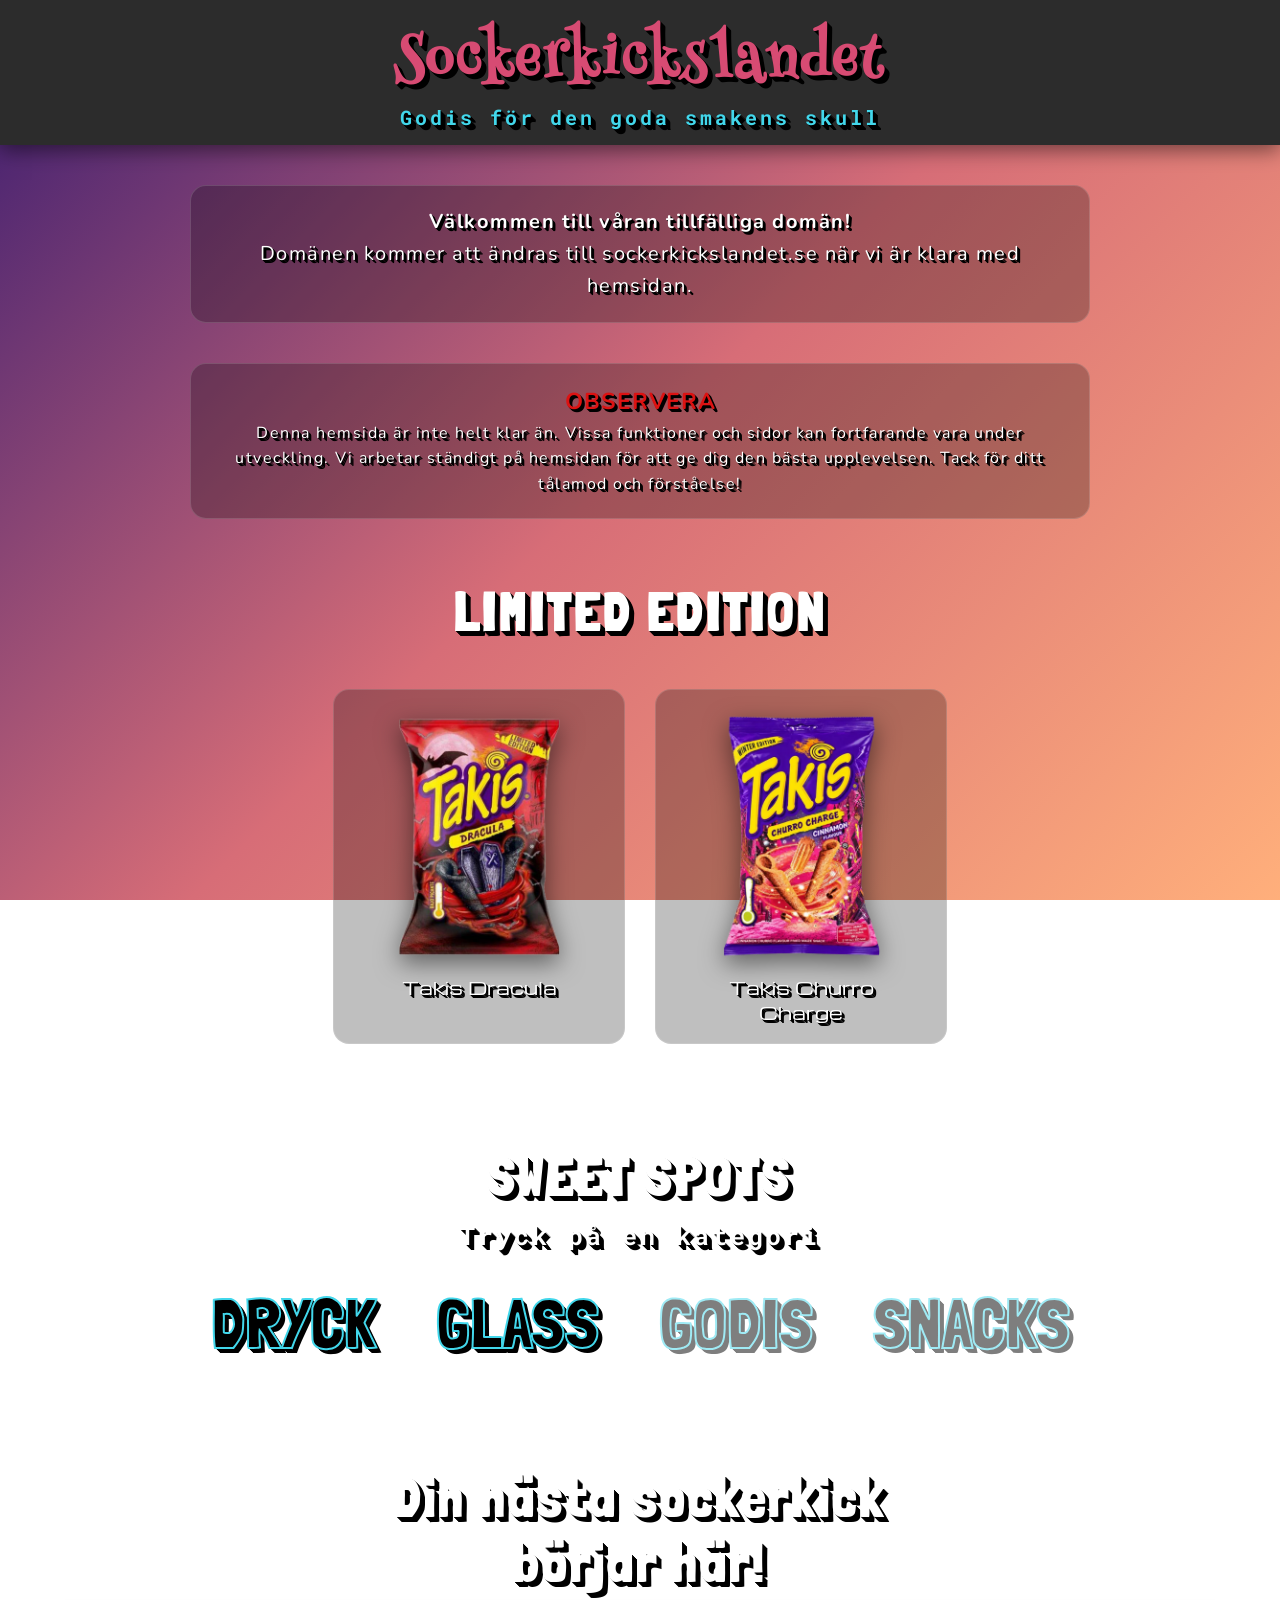
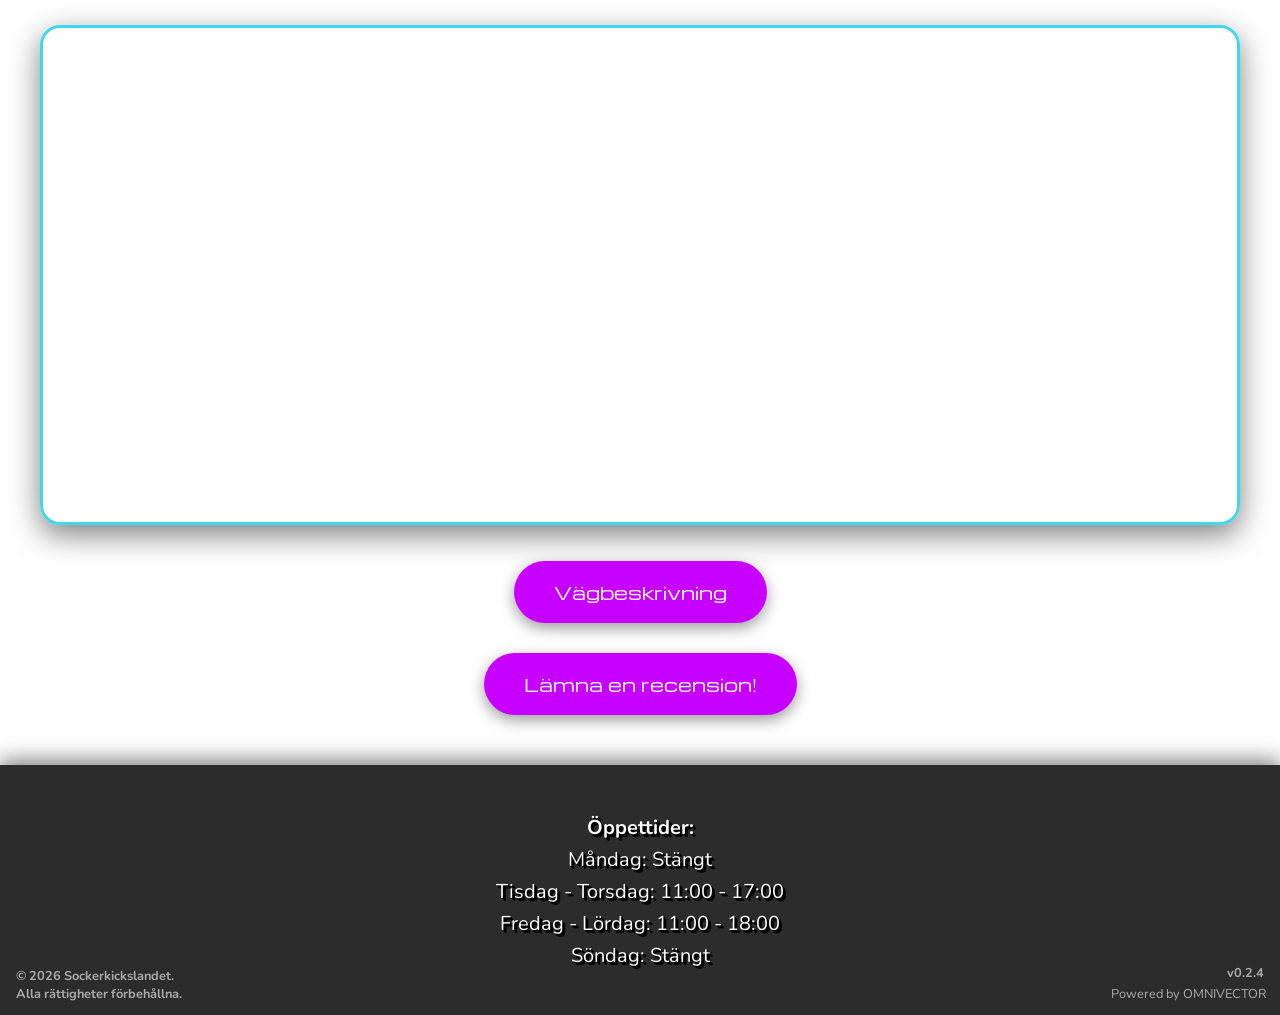
==== commit aa318585: "Fixed typo in opening hours, added a text to clarify that the sweet spots are buttons for phone user" ====
--- a/index.html
+++ b/index.html
@@ -11,6 +11,7 @@
     <link href="https://fonts.googleapis.com/css2?family=Nunito:wght@400;600;700&display=swap" rel="stylesheet">
     <link href="https://fonts.googleapis.com/css?family=Londrina+Solid" rel="stylesheet">
     <link href="https://fonts.googleapis.com/css?family=Michroma" rel="stylesheet">
+    <link href="https://www.1001fonts.com/fredoka-one-font.html#license" rel="stylesheet">
     <link rel="stylesheet" href="./CSS/style.css">
 </head>
 <body>
@@ -54,6 +55,7 @@
 
         <!-- Sortiment Navigation -->
         <h2 class="section-title">SWEET SPOTS</h2>
+        <p class="kategori-text">Tryck på en kategori</p>
         <div class="btns">
             <a href="./pages/dryck.html">DRYCK</a>
             <a href="./pages/glass.html">GLASS</a>
--- a/CSS/style.css
+++ b/CSS/style.css
@@ -131,7 +131,6 @@
 
 .disclaimer {
   font-size: 16px;
-  font-family: 'Nunito', sans-serif;
   letter-spacing: 1.5px;
   color: var(--white); /* Swapped to white so it reads beautifully over the dark box, or use var(--primary-pink) if you want it to pop! */
   text-align: center;
@@ -157,6 +156,17 @@
   color: var(--white);
   text-align: center; 
   margin: 60px 20px 30px;
+  text-shadow: #000000 1px 1px 0px, #000000 2px 2px 0px, #000000 3px 3px 0px, #000000 4px 4px 0px, #000000 5px 5px 0px;
+}
+
+.kategori-text {
+  font-size: 25px;
+  font-family: 'Roboto Mono', monospace;
+  font-weight: bolder;
+  letter-spacing: 3px;
+  color: var(--white);
+  margin-top: -20px;
+  text-align: center; 
   text-shadow: #000000 1px 1px 0px, #000000 2px 2px 0px, #000000 3px 3px 0px, #000000 4px 4px 0px, #000000 5px 5px 0px;
 }
 
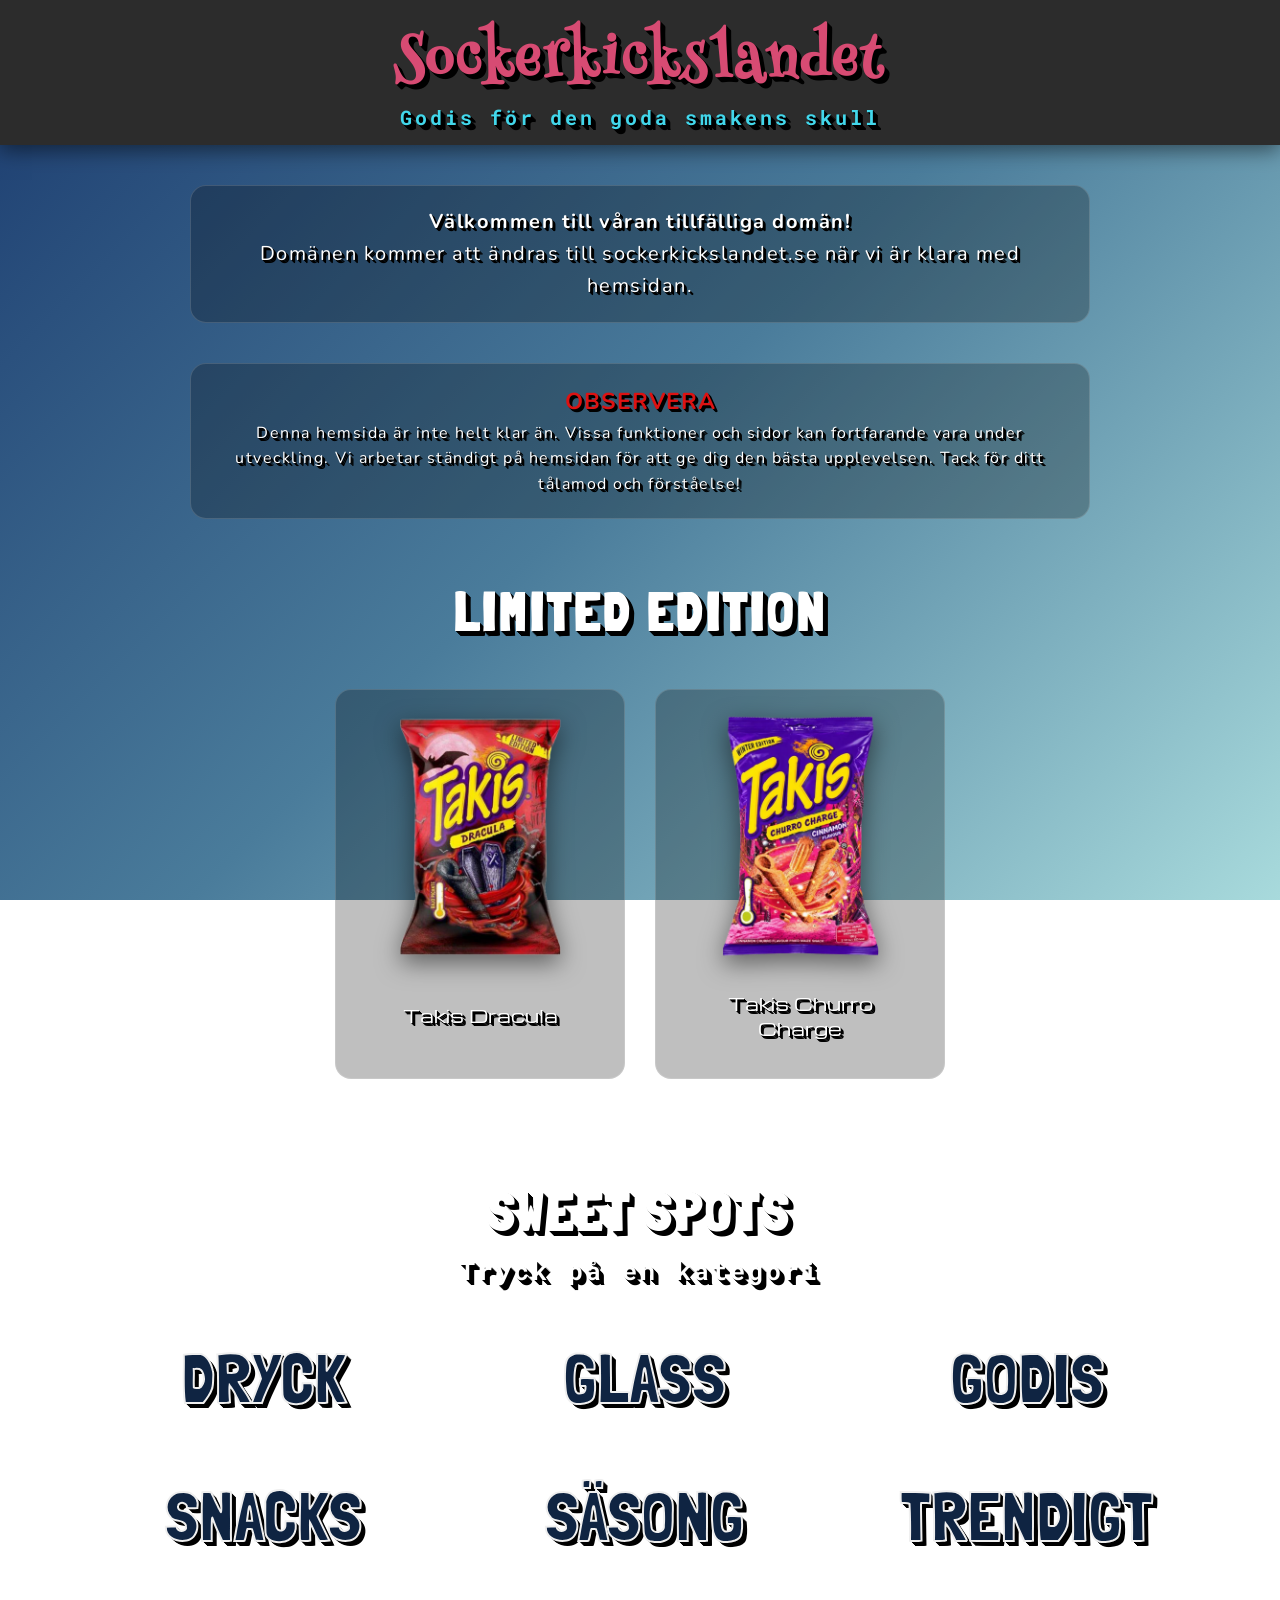
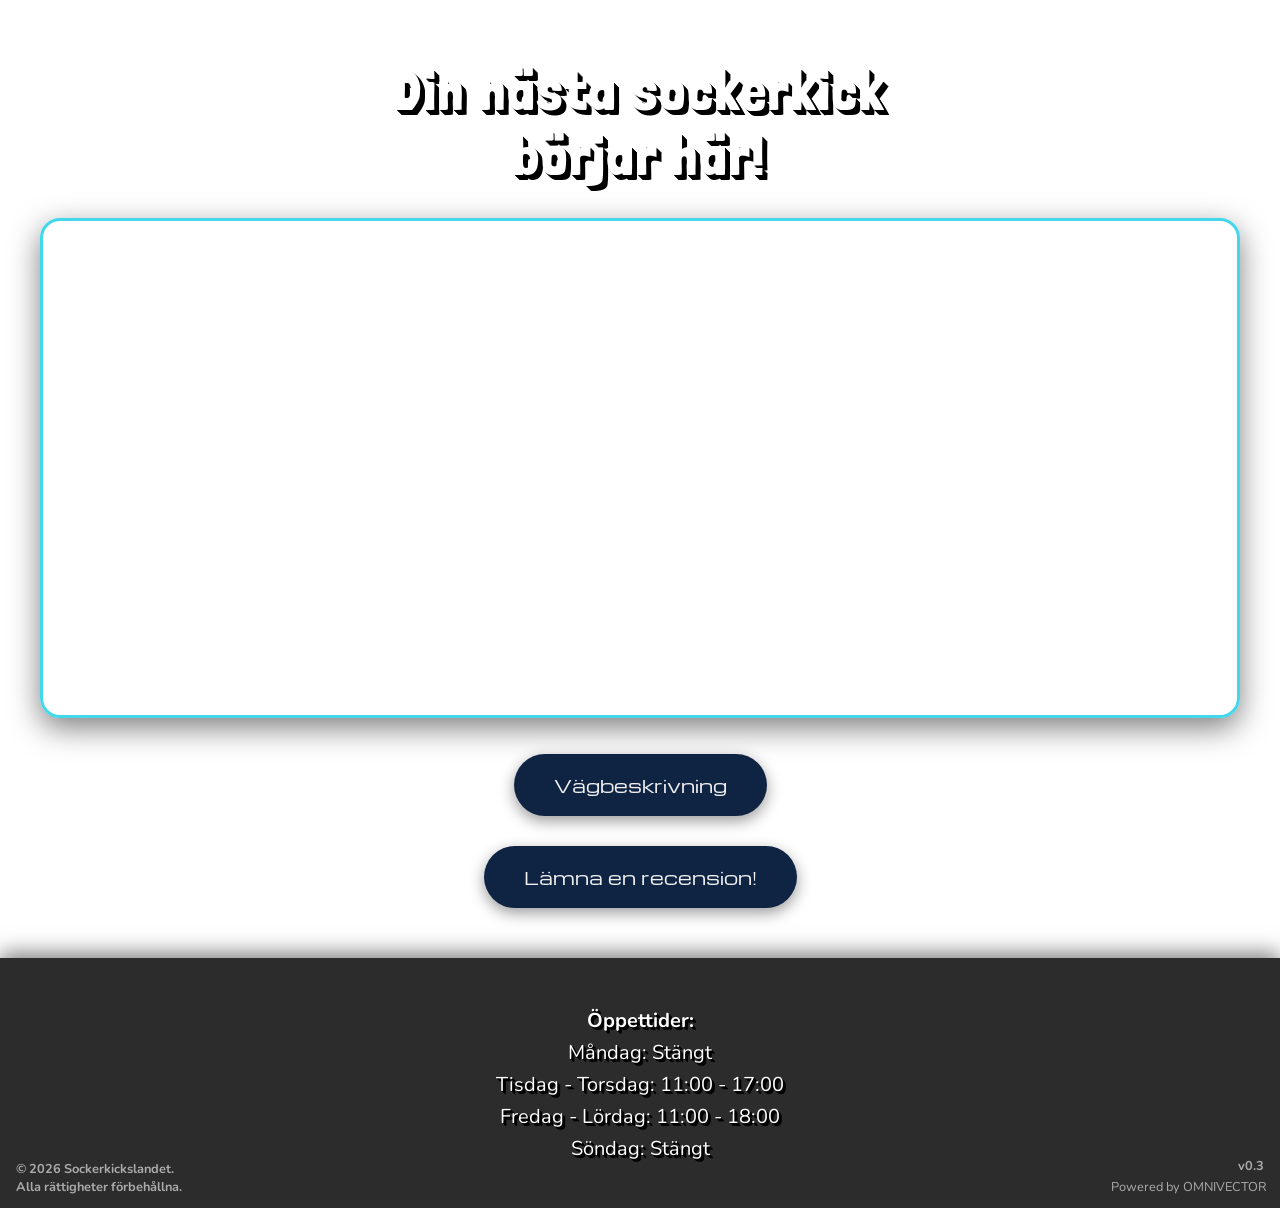
==== commit bdca727c: "Made the winter theme which will be used till around January now. Also added one new working page an" ====
--- a/index.html
+++ b/index.html
@@ -59,8 +59,10 @@
         <div class="btns">
             <a href="./pages/dryck.html">DRYCK</a>
             <a href="./pages/glass.html">GLASS</a>
-            <a class="disabled-link" href="./pages/godis.html">GODIS</a>
-            <a class="disabled-link" href="./pages/snacks.html">SNACKS</a>
+            <a href="#" id="disabledLink" onclick="showInfo(event)">GODIS</a>
+            <a href="#" id="disabledLink" onclick="showInfo(event)">SNACKS</a>
+            <a href="./pages/säsong.html">SÄSONG</a>
+            <a href="#" id="disabledLink" onclick="showInfo(event)">TRENDIGT</a>
         </div>
 
         <!-- Map Section -->
--- a/CSS/style.css
+++ b/CSS/style.css
@@ -9,6 +9,22 @@
   --primary-red: #dc1212;
   --dark-header: #2c2c2c;
   --white: #ffffff;
+  --black: #000000;
+
+  --winter-white: #efefef;
+  --midnight-navy: #0f2442;
+  --midnight-navy-hover: #254066;
+
+
+  --main-bg: linear-gradient(135deg, #3a1c71, #d76d77, #ffaf7b) no-repeat fixed;
+  --winter: linear-gradient(135deg, #1b3b6f, #4a7c9b, #a8dadc) no-repeat fixed;
+  --halloween: linear-gradient(135deg, #1a0b2e, #4a154b, #e85d04) no-repeat fixed;
+
+  --main-btn-text: var(--black);
+  --main-btn-stroke: var(--primary-cyan);
+
+  --winter-btn-text: var(--midnight-navy);
+  --winter-btn-stroke: var(--winter-white);
 }
 
 * {
@@ -21,7 +37,7 @@
   min-height: 100vh;
   display: flex;
   flex-direction: column;
-  background: linear-gradient(135deg, #3a1c71, #d76d77, #ffaf7b) no-repeat fixed;
+  background: var(--winter);
   background-attachment: fixed;
   color: var(--white);
   font-family: 'Nunito', sans-serif;
@@ -60,13 +76,17 @@
   font-size: clamp(20px, 3vw, 40px);
   text-decoration: none;
   text-shadow: #000000 1px 1px 0px, #000000 2px 2px 0px, #000000 3px 3px 0px, #000000 4px 4px 0px, #000000 5px 5px 0px;
-  color: #000000;
-  -webkit-text-stroke: 1px var(--primary-cyan);
+  color: var(--winter-btn-text);
+  -webkit-text-stroke: 1px var(--winter-btn-stroke);
 }
 
 .back a:hover {
   transform: scale(1.1);
   transition: transform 0.2s ease;
+}
+
+.back a:active {
+  transform: scale(1.1) translateY(4px);
 }
 
 /* --- HEADER & BRANDING --- */
@@ -182,11 +202,15 @@
 
 /* --- CATEGORY BUTTONS --- */
 .btns {
-  display: flex;
-  justify-content: center;
-  flex-wrap: wrap;
-  gap: 60px;
-  margin: 30px 20px;
+  display: grid;
+  grid-template-columns: repeat(3, 1fr);
+  text-align: center;
+  gap: 55px;
+  padding-left: 10px;
+  padding-top: 50px;
+
+  max-width: 1100px;
+  margin: 0 auto;
 }
 
 .btns a {
@@ -194,13 +218,17 @@
   font-size: clamp(40px, 6vw, 70px);
   text-decoration: none;
   text-shadow: #000000 1px 1px 0px, #000000 2px 2px 0px, #000000 3px 3px 0px, #000000 4px 4px 0px, #000000 5px 5px 0px;
-  color: #000000;
-  -webkit-text-stroke: 2px var(--primary-cyan);
+  color: var(--winter-btn-text);
+  -webkit-text-stroke: 2px var(--winter-btn-stroke);
   transition: transform 0.2s ease;
 }
 
 .btns a:hover {
   transform: scale(1.1);
+}
+
+.btns a:active {
+  transform: scale(1.1) translateY(4px)
 }
 
 /* --- CAROUSEL & PRODUCT ROWS --- */
@@ -217,6 +245,7 @@
 
 .image-row {
   display: flex;
+  align-items: stretch;
   gap: 30px;
   align-items: center;
   /* 'safe center' centers items when they fit, but switches to left-aligned when they overflow */
@@ -256,7 +285,8 @@
   padding: 20px;
   border-radius: 16px;
   border: 1px solid rgba(255, 255, 255, 0.15);
-  min-width: 220px;
+  width: 290px;
+  height: 390px;
 }
 
 .product-images {
@@ -278,10 +308,14 @@
   font-size: 18px;
   font-family: 'Michroma', sans-serif;
   color: var(--white);
-  text-align: center; 
+  text-align: center;
   text-shadow: #000000 1px 1px 0px, #000000 2px 2px 0px, #000000 3px 3px 0px;
   line-height: 1.4;
-  height: 48px; /* Force a uniform height so 3-line and 4-line items take up the exact same amount of space! */
+  min-height: 52px;
+  margin: auto 0;
+  display: flex;
+  align-items: center;
+  justify-content: center;
 }
 
 .product-images img {         /* PREVENT IMAGE DRAGGING */
@@ -342,8 +376,8 @@
   display: inline-block;
   margin-top: 30px;
   padding: 18px 40px;
-  background-color: #c800ff;
-  color: var(--white);
+  background-color: var(--midnight-navy);
+  color: var(--winter-white);
   text-decoration: none;
   font-family: "Michroma", sans-serif;
   font-size: 18px;
@@ -353,7 +387,7 @@
 }
 
 .directions:hover {
-  background-color: #800080;
+  background-color: var(--midnight-navy-hover);
   transform: scale(1.05);
 }
 
@@ -369,8 +403,8 @@
   text-align: center;
   margin-top: 20px;
   padding: 18px 40px;
-  background-color: #c800ff;
-  color: var(--white);
+  background-color: var(--midnight-navy);
+  color: var(--winter-white);
   text-decoration: none;
   font-family: "Michroma", sans-serif;
   font-size: 18px;
@@ -380,7 +414,7 @@
 }
 
 .review-link:hover {
-  background-color: #800080;
+  background-color: var(--midnight-navy-hover);
   transform: scale(1.05);
 }
 
